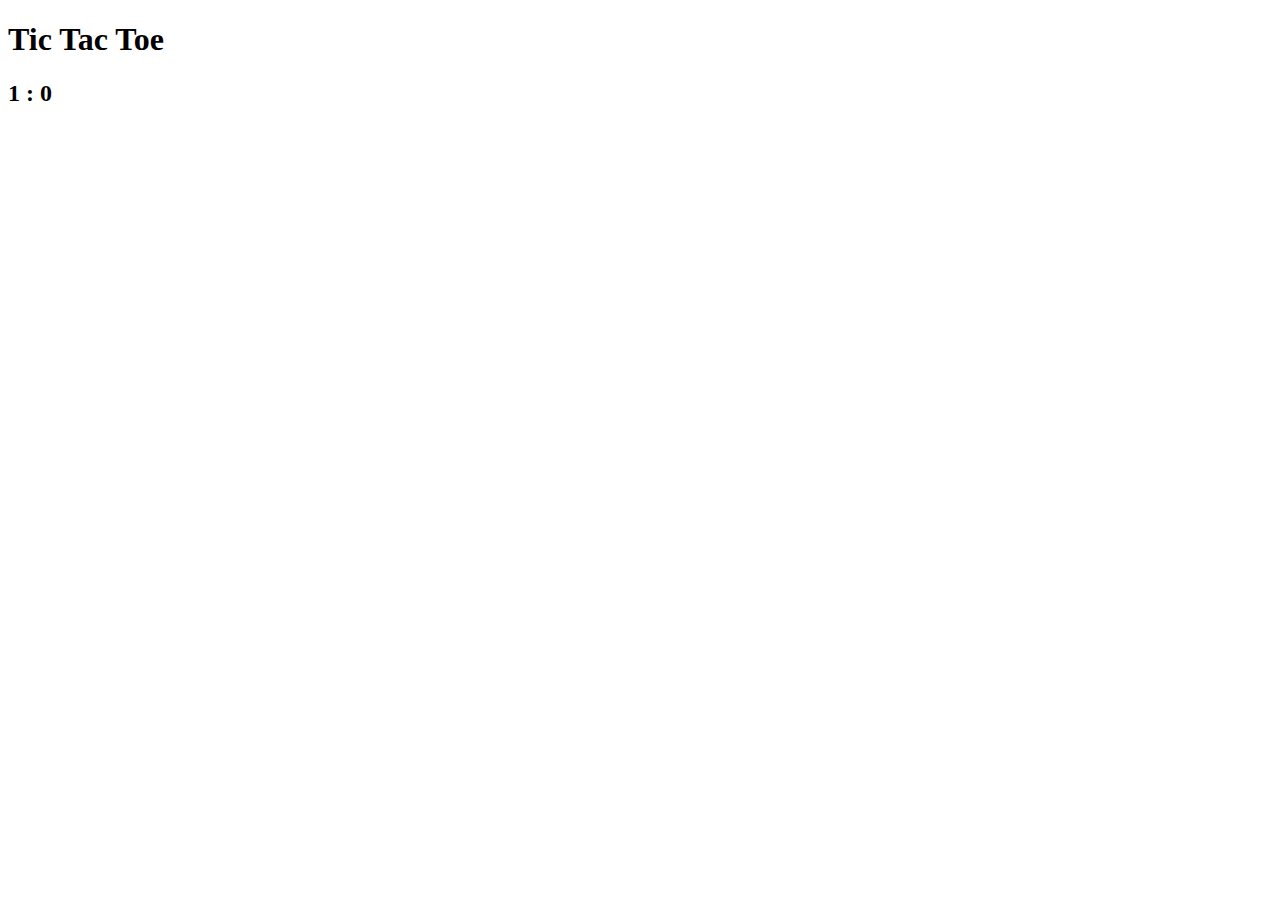
==== ticTacToe/index.html @ 1982762d "tic tac toe 보일러 플레이트 코드 추가" ====
<!DOCTYPE html>
<html>
  <head>
    <title>Tic Tac Toe</title>
    <link href="./static/css/app.css" rel="stylesheet" />
  </head>

  <body class="app">
    <header class="header" data-component="header"></header>
    <div class="score" data-component="score"></div>
    <div class="board" data-component="board"></div>
  </body>
  <script type="module" src="static/javascript/app.js"></script>
</html>
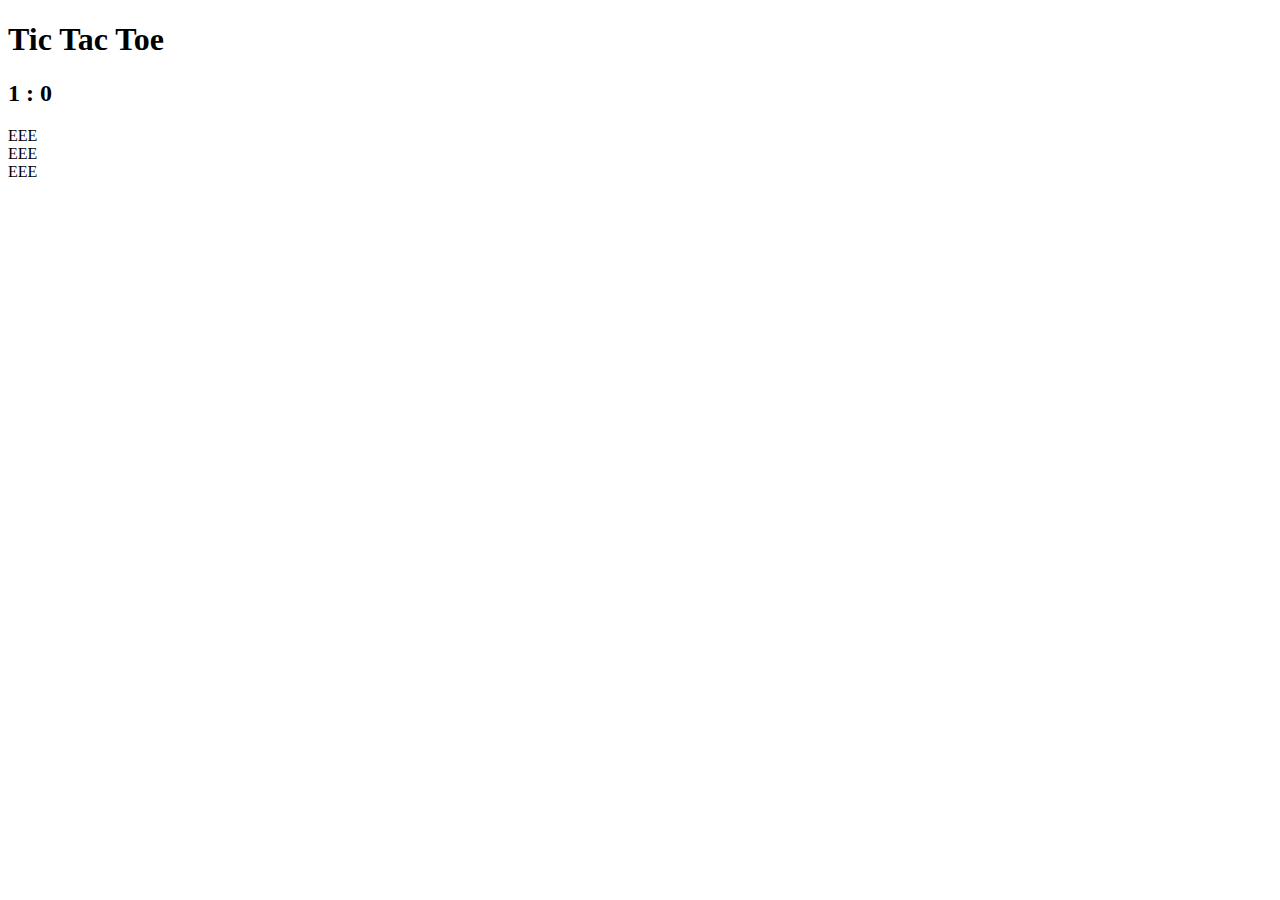
==== commit bf07df9e: "board rendering" ====
--- a/ticTacToe/index.html
+++ b/ticTacToe/index.html
@@ -8,7 +8,7 @@
   <body class="app">
     <header class="header" data-component="header"></header>
     <div class="score" data-component="score"></div>
-    <div class="board" data-component="board"></div>
+    <div id="board" class="board" data-component="board"></div>
   </body>
   <script type="module" src="static/javascript/app.js"></script>
 </html>
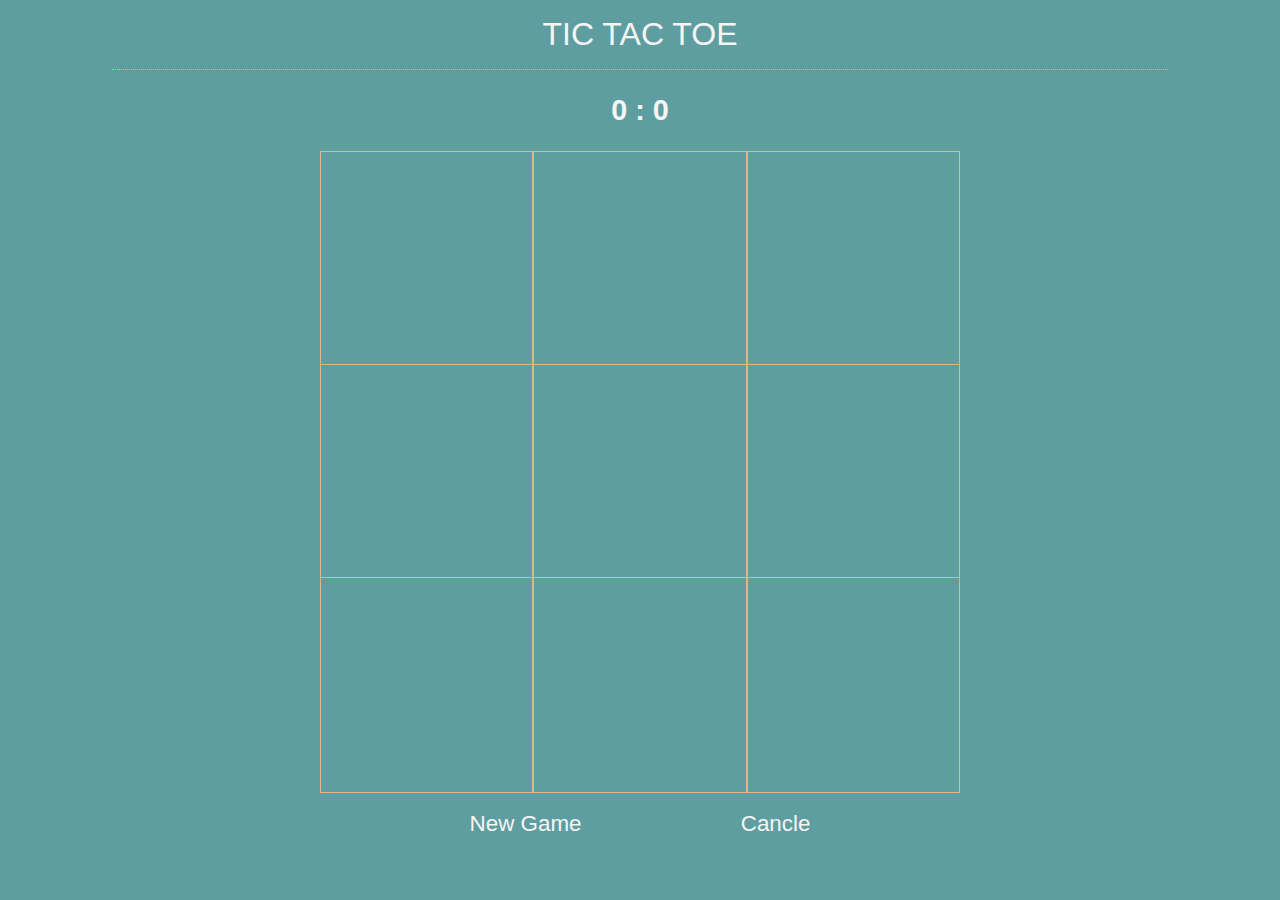
==== commit bb762fb2: "add Buttons" ====
--- a/ticTacToe/index.html
+++ b/ticTacToe/index.html
@@ -9,6 +9,11 @@
     <header class="header" data-component="header"></header>
     <div class="score" data-component="score"></div>
     <div id="board" class="board" data-component="board"></div>
+    <div class="buttons" data-component="buttons">
+      <!-- <div class="button">New Game</div>
+      <div class="button">Cancle</div> -->
+    </div>
+    
   </body>
   <script type="module" src="static/javascript/app.js"></script>
 </html>
--- a/ticTacToe/static/css/app.css
+++ b/ticTacToe/static/css/app.css
@@ -0,0 +1,103 @@
+html {
+  height: 100%;
+}
+
+body {
+  font-family: "Helvetica Neue", Helvetica, "Apple SD Gothic Neo", AppleGothic, Dotum, Arial, Tahoma;
+  margin: 0;
+  display: block;
+}
+
+.app {
+  display: flex;
+  flex-direction: column;
+
+  align-items: center;
+  background-color: cadetblue;
+  width: 100%;
+  height: 100%;
+}
+
+.header {
+  font-size: 2rem;
+  color: whitesmoke;
+  text-align: center;
+  padding: 1rem;
+  width: 80%;
+  border-bottom: 1px dotted burlywood;
+}
+
+.score {
+  font-size: 1.2rem;
+  color: whitesmoke;
+}
+
+.board {
+  display: flex;
+  flex-direction: column;
+
+  align-items: center;
+  justify-content: space-evenly;
+  width: 50vw;
+  height: 50vw;
+}
+
+.board .row {
+  display: flex;
+  flex-direction: row;
+
+  width: 100%;
+  height: 100%;
+  justify-content: space-evenly;
+}
+
+.board .row .cell {
+  display: flex;
+  flex-direction: column;
+  width: 33%;
+  height: 100%;
+
+  justify-content: center;
+  align-items: center;
+  font-size: 5rem;
+  user-select: none;
+
+  background-color: cadetblue;
+  border: 1px solid burlywood;
+}
+
+.board .row .cell.Empty {
+  cursor: pointer;
+  content: " ";
+}
+
+.board .row .cell.X {
+  color: whitesmoke;
+  user-select: none;
+  cursor: not-allowed;
+}
+
+.board .row .cell.O {
+  color: teal;
+  user-select: none;
+  cursor: not-allowed;
+}
+
+.buttons {
+  display: flex;
+  flex-direction: row;
+
+  width: 50%;
+  height: 3rem;
+  justify-content: space-evenly;
+  align-items: center;
+
+  margin-top: 0.6rem;
+  font-size: 1.4rem;
+  color: whitesmoke;
+}
+
+.buttons .button {
+  cursor: pointer;
+  padding: 0.6rem;
+}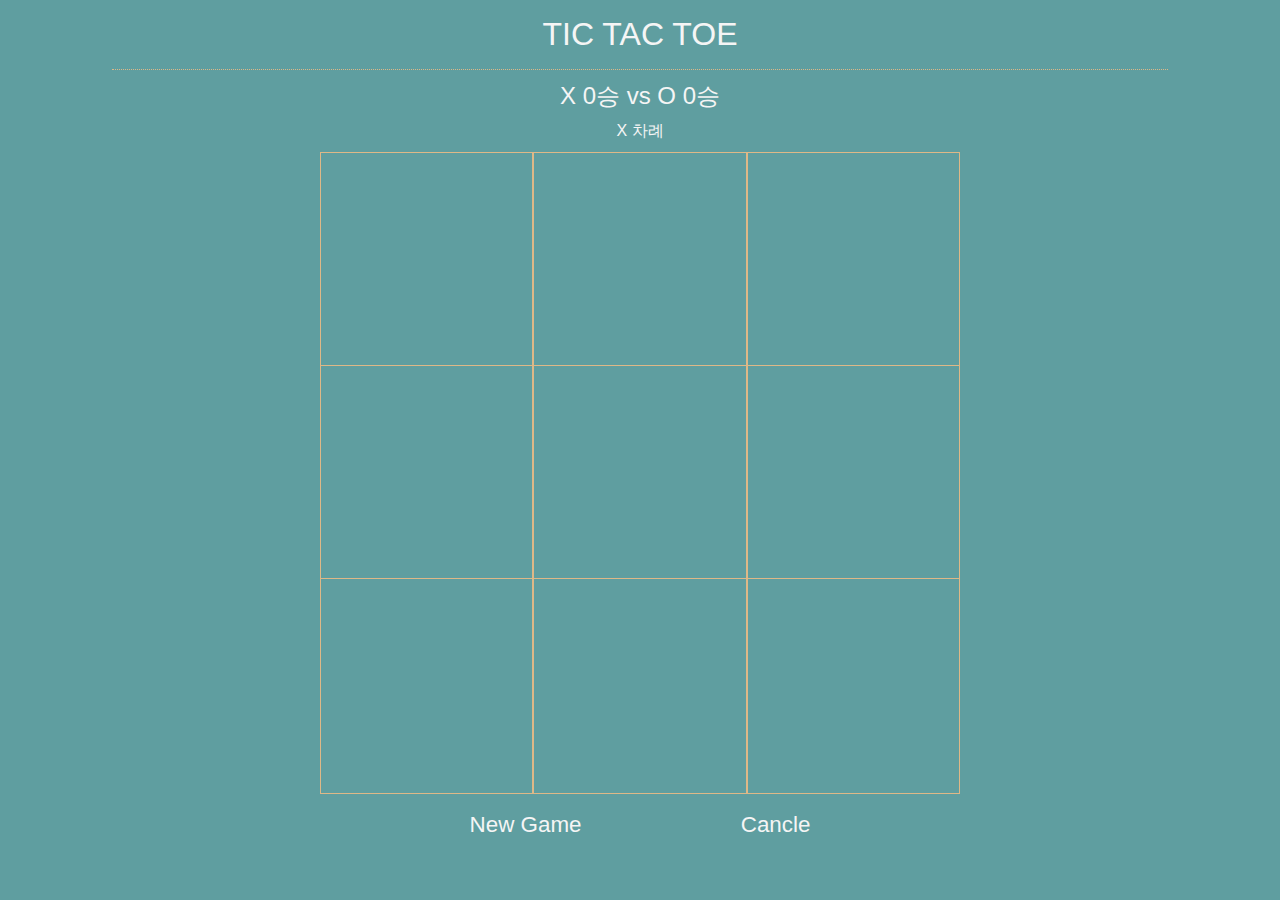
==== commit 0c0d2648: "turnIndicator로 누구 턴인지 표시" ====
--- a/ticTacToe/index.html
+++ b/ticTacToe/index.html
@@ -8,6 +8,7 @@
   <body class="app">
     <header class="header" data-component="header"></header>
     <div class="score" data-component="score"></div>
+    <div class="turnIndicator" data-component="turnIndicator"></div>
     <div id="board" class="board" data-component="board"></div>
     <div class="buttons" data-component="buttons">
       <!-- <div class="button">New Game</div>
--- a/ticTacToe/static/css/app.css
+++ b/ticTacToe/static/css/app.css
@@ -28,8 +28,21 @@
 }
 
 .score {
-  font-size: 1.2rem;
+  font-size: 1.5rem;
+  margin: 0.6rem 0;
   color: whitesmoke;
+}
+
+.turnIndicator {
+  padding-bottom: 0.6rem;
+}
+
+.turnIndicator .X {
+  color: whitesmoke;
+}
+
+.turnIndicator .O {
+  color: teal;
 }
 
 .board {
